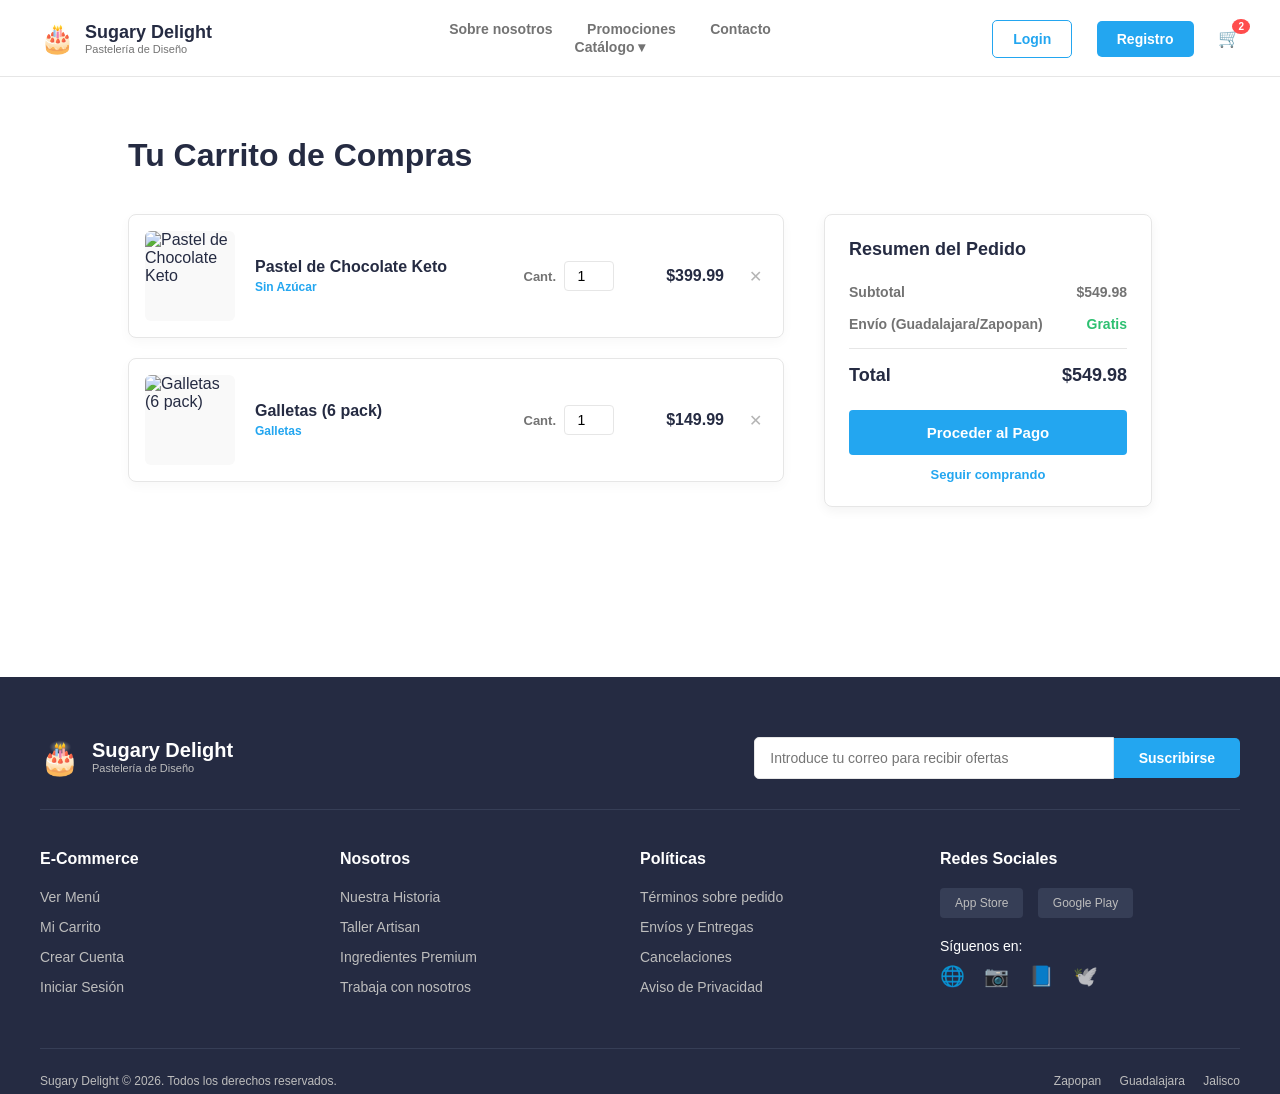
==== carrito.html @ 39f6a6b6 "Add files via upload" ====
<!DOCTYPE html>
<html lang="es">
<head>
    <meta charset="UTF-8">
    <meta name="viewport" content="width=device-width, initial-scale=1.0">
    <title>Mi Carrito - Sugary Delight</title>
    <link rel="stylesheet" href="carrito.css">
</head>
<body>

    <header class="navbar">
        <div class="logo">
            <a href="index.html" style="display: block; border: none;">
                <span class="logo-icon">🎂</span>
                <div class="logo-text">
                    <h1>Sugary Delight</h1>
                    <p>Pastelería de Diseño</p>
                </div>
            </a>
        </div>
        <nav class="nav-links">
            <a href="nosotros.html">Sobre nosotros</a>
            <a href="promociones.html">Promociones</a>
            <a href="contacto.html">Contacto</a>
            <div class="dropdown">
                <a href="catalogo.html" class="dropdown-trigger">Catálogo ▾</a>
            </div>
        </nav>
        <div class="nav-actions">
            <a href="login.html" class="btn-login">Login</a>
            <a href="registro.html" class="btn-register">Registro</a>
            <div class="cart-icon">
                🛒<span class="cart-badge">2</span>
            </div>
        </div>
    </header>

    <main class="cart-main-container">
        <h2>Tu Carrito de Compras</h2>
        
        <div class="cart-split-layout">
            <section class="cart-items-column">
                
                <div class="cart-item-row">
                    <div class="product-img-wrapper" style="width: 90px; height: 90px; margin-bottom: 0;">
                        <img src="img/placeholder.jpg" alt="Pastel de Chocolate Keto" class="responsiva-cover">
                    </div>
                    <div class="cart-item-info">
                        <h4>Pastel de Chocolate Keto</h4>
                        <p class="cart-item-tag">Sin Azúcar</p>
                    </div>
                    <div class="cart-item-qty">
                        <label>Cant.</label>
                        <input type="number" value="1" min="1">
                    </div>
                    <div class="cart-item-price">
                        <span>$399.99</span>
                    </div>
                    <button class="btn-remove-item">✕</button>
                </div>

                <div class="cart-item-row">
                    <div class="product-img-wrapper" style="width: 90px; height: 90px; margin-bottom: 0;">
                        <img src="img/placeholder.jpg" alt="Galletas (6 pack)" class="responsiva-cover">
                    </div>
                    <div class="cart-item-info">
                        <h4>Galletas (6 pack)</h4>
                        <p class="cart-item-tag">Galletas</p>
                    </div>
                    <div class="cart-item-qty">
                        <label>Cant.</label>
                        <input type="number" value="1" min="1">
                    </div>
                    <div class="cart-item-price">
                        <span>$149.99</span>
                    </div>
                    <button class="btn-remove-item">✕</button>
                </div>

            </section>

            <aside class="cart-summary-column">
                <div class="summary-card">
                    <h3>Resumen del Pedido</h3>
                    
                    <div class="summary-row">
                        <span>Subtotal</span>
                        <span>$549.98</span>
                    </div>
                    <div class="summary-row">
                        <span>Envío (Guadalajara/Zapopan)</span>
                        <span class="free-shipping">Gratis</span>
                    </div>
                    
                    <hr class="summary-divider">
                    
                    <div class="summary-row total-row">
                        <span>Total</span>
                        <span>$549.98</span>
                    </div>
                    
                    <button class="btn-checkout">Proceder al Pago</button>
                    <a href="catalogo.html" class="btn-continue-shopping">Seguir comprando</a>
                </div>
            </aside>
        </div>
    </main>

    <footer class="main-footer">
        <div class="footer-top">
            <div class="footer-logo">
                <span class="logo-icon">🎂</span>
                <div class="logo-text">
                    <h4>Sugary Delight</h4>
                    <p>Pastelería de Diseño</p>
                </div>
            </div>
            <div class="footer-newsletter">
                <input type="email" placeholder="Introduce tu correo para recibir ofertas">
                <button class="btn-subscribe">Suscribirse</button>
            </div>
        </div>

        <div class="footer-middle">
            <div class="footer-column">
                <h5>E-Commerce</h5>
                <ul>
                    <li><a href="catalogo.html">Ver Menú</a></li>
                    <li><a href="#">Mi Carrito</a></li>
                    <li><a href="registro.html">Crear Cuenta</a></li>
                    <li><a href="login.html">Iniciar Sesión</a></li>
                </ul>
            </div>
            <div class="footer-column">
                <h5>Nosotros</h5>
                <ul>
                    <li><a href="index.html#sobre-nosotros">Nuestra Historia</a></li>
                    <li><a href="#">Taller Artisan</a></li>
                    <li><a href="#">Ingredientes Premium</a></li>
                    <li><a href="#">Trabaja con nosotros</a></li>
                </ul>
            </div>
            <div class="footer-column">
                <h5>Políticas</h5>
                <ul>
                    <li><a href="#">Términos sobre pedido</a></li>
                    <li><a href="#">Envíos y Entregas</a></li>
                    <li><a href="#">Cancelaciones</a></li>
                    <li><a href="#">Aviso de Privacidad</a></li>
                </ul>
            </div>
            <div class="footer-column">
                <h5>Redes Sociales</h5>
                <div class="app-downloads">
                    <div class="app-badge-placeholder">App Store</div>
                    <div class="app-badge-placeholder">Google Play</div>
                </div>
                <p class="join-us-text">Síguenos en:</p>
                <div class="social-links">
                    <a href="#">🌐</a>
                    <a href="#">📷</a>
                    <a href="#">📘</a>
                    <a href="#">🕊️</a>
                </div>
            </div>
        </div>

        <div class="footer-bottom">
            <p>Sugary Delight © 2026. Todos los derechos reservados.</p>
            <div class="footer-bottom-links">
                <a href="#">Zapopan</a>
                <a href="#">Guadalajara</a>
                <a href="#">Jalisco</a>
            </div>
        </div>
    </footer>

</body>
</html>
---- carrito.css ----
* {
    margin: 0;
    padding: 0;
    box-sizing: border-box;
    font-family: 'Segoe UI', Tahoma, Geneva, Verdana, sans-serif;
}

body {
    background-color: #ffffff;
    color: #252b42;
}

a {
    text-decoration: none;
    color: inherit;
}

/* NAVEGACIÓN (NAVBAR) */
.navbar {
    display: table;
    width: 100%;
    padding: 20px 40px;
    background-color: #ffffff;
    border-bottom: 1px solid #e6e6e6;
}

.logo {
    display: table-cell;
    vertical-align: middle;
    width: 25%;
}

.logo-icon {
    font-size: 28px;
    float: left;
    margin-right: 10px;
}

.logo-text h1 {
    font-size: 18px;
    font-weight: bold;
    color: #252b42;
}

.logo-text p {
    font-size: 11px;
    color: #737373;
}

.nav-links {
    display: table-cell;
    vertical-align: middle;
    text-align: center;
    width: 45%;
}

.nav-links a {
    margin: 0 15px;
    font-size: 14px;
    font-weight: 600;
    color: #737373;
}

.nav-links a:hover {
    color: #23a6f0;
}

.nav-actions {
    display: table-cell;
    vertical-align: middle;
    text-align: right;
    width: 30%;
}

.btn-login {
    font-size: 14px;
    font-weight: bold;
    color: #23a6f0;
    margin-right: 20px;
    padding: 10px 20px;
    border: 1px solid #23a6f0;
    border-radius: 5px;
}

.btn-register {
    font-size: 14px;
    font-weight: bold;
    color: #ffffff;
    background-color: #23a6f0;
    padding: 10px 20px;
    border-radius: 5px;
    margin-right: 20px;
}

.cart-icon {
    display: inline-block;
    font-size: 18px;
    position: relative;
    cursor: pointer;
}

.cart-badge {
    position: absolute;
    top: -8px;
    right: -10px;
    background-color: #ff4d4d;
    color: #ffffff;
    font-size: 10px;
    font-weight: bold;
    padding: 2px 6px;
    border-radius: 50%;
}

/* CONTENEDOR PRINCIPAL DEL CARRITO */
.cart-main-container {
    padding: 60px 10%;
    min-height: calc(100vh - 300px);
}

.cart-main-container h2 {
    font-size: 32px;
    font-weight: 800;
    color: #252b42;
    margin-bottom: 40px;
}

/* LAYOUT EN 2 COLUMNAS (FLEXBOX) */
.cart-split-layout {
    display: flex;
    gap: 40px;
    align-items: flex-start;
}

.cart-items-column {
    flex: 2;
}

.cart-summary-column {
    flex: 1;
    position: sticky;
    top: 20px;
}

/* FILAS DE PRODUCTOS DEL CARRITO */
.cart-item-row {
    display: flex;
    align-items: center;
    background-color: #ffffff;
    border: 1px solid #e6e6e6;
    border-radius: 8px;
    padding: 16px;
    margin-bottom: 20px;
    box-shadow: 0 4px 12px rgba(0, 0, 0, 0.03);
}

.product-img-wrapper {
    background-color: #f9f9f9;
    border-radius: 6px;
    overflow: hidden;
    flex-shrink: 0;
}

.responsiva-cover {
    width: 100%;
    height: 100%;
    display: block;
    object-fit: cover;
    object-position: center;
}

.cart-item-info {
    margin-left: 20px;
    flex-grow: 1;
}

.cart-item-info h4 {
    font-size: 16px;
    font-weight: 700;
    color: #252b42;
    margin-bottom: 4px;
}

.cart-item-tag {
    font-size: 12px;
    font-weight: bold;
    color: #23a6f0;
}

.cart-item-qty {
    display: flex;
    align-items: center;
    gap: 8px;
    margin-right: 30px;
}

.cart-item-qty label {
    font-size: 13px;
    color: #737373;
    font-weight: 600;
}

.cart-item-qty input {
    width: 50px;
    padding: 6px;
    border: 1px solid #e6e6e6;
    border-radius: 4px;
    text-align: center;
    font-size: 14px;
    outline: none;
}

.cart-item-price {
    font-size: 16px;
    font-weight: 700;
    color: #252b42;
    margin-right: 20px;
    min-width: 80px;
    text-align: right;
}

.btn-remove-item {
    background: none;
    border: none;
    color: #b5b5b5;
    font-size: 16px;
    cursor: pointer;
    padding: 5px;
    transition: color 0.2s ease;
}

.btn-remove-item:hover {
    color: #ff4d4d;
}

/* TARJETA DE RESUMEN DE COMPRA */
.summary-card {
    background-color: #ffffff;
    border: 1px solid #e6e6e6;
    border-radius: 8px;
    padding: 24px;
    box-shadow: 0 4px 12px rgba(0, 0, 0, 0.05);
}

.summary-card h3 {
    font-size: 18px;
    font-weight: 700;
    color: #252b42;
    margin-bottom: 24px;
}

.summary-row {
    display: flex;
    justify-content: space-between;
    font-size: 14px;
    color: #737373;
    margin-bottom: 16px;
    font-weight: 600;
}

.free-shipping {
    color: #2dc071;
}

.summary-divider {
    border: none;
    border-top: 1px solid #e6e6e6;
    margin: 16px 0;
}

.total-row {
    font-size: 18px;
    color: #252b42;
    font-weight: 800;
    margin-bottom: 24px;
}

.btn-checkout {
    width: 100%;
    padding: 14px;
    background-color: #23a6f0;
    color: #ffffff;
    border: none;
    border-radius: 4px;
    font-size: 15px;
    font-weight: bold;
    cursor: pointer;
    text-align: center;
    margin-bottom: 12px;
    transition: background-color 0.2s ease;
}

.btn-checkout:hover {
    background-color: #1a8cd8;
}

.btn-continue-shopping {
    display: block;
    text-align: center;
    font-size: 13px;
    color: #23a6f0;
    font-weight: bold;
}

.btn-continue-shopping:hover {
    text-decoration: underline;
}

/* PIE DE PÁGINA (FOOTER) */
.main-footer {
    background-color: #252b42;
    color: #ffffff;
    padding: 60px 40px 20px 40px;
}

.footer-top {
    border-bottom: 1px solid #363e56;
    padding-bottom: 30px;
    margin-bottom: 40px;
    width: 100%;
    display: table;
}

.footer-top .footer-logo {
    display: table-cell;
    width: 50%;
    vertical-align: middle;
}

.footer-top .logo-icon {
    font-size: 32px;
    margin-right: 12px;
}

.footer-top .logo-text h4 {
    font-size: 20px;
    font-weight: bold;
}

.footer-top .logo-text p {
    color: #bdbdbd;
}

.footer-newsletter {
    display: table-cell;
    width: 50%;
    text-align: right;
    vertical-align: middle;
}

.footer-newsletter input {
    padding: 12px 15px;
    width: 60%;
    border: 1px solid #e6e6e6;
    border-radius: 5px 0 0 5px;
    outline: none;
    font-size: 14px;
}

.btn-subscribe {
    background-color: #23a6f0;
    color: #ffffff;
    border: none;
    padding: 12px 25px;
    font-weight: bold;
    border-radius: 0 5px 5px 0;
    cursor: pointer;
    font-size: 14px;
    margin-left: -5px;
}

.footer-middle {
    width: 100%;
    display: table;
    margin-bottom: 5px;
}

.footer-column {
    display: table-cell;
    width: 25%;
    vertical-align: top;
}

.footer-column h5 {
    font-size: 16px;
    font-weight: bold;
    margin-bottom: 20px;
}

.footer-column ul {
    list-style: none;
}

.footer-column ul li {
    margin-bottom: 12px;
}

.footer-column ul li a {
    font-size: 14px;
    color: #bdbdbd;
}

.footer-column ul li a:hover {
    color: #23a6f0;
}

.app-downloads {
    margin-bottom: 20px;
}

.app-badge-placeholder {
    background-color: #363e56;
    padding: 8px 15px;
    display: inline-block;
    border-radius: 4px;
    font-size: 12px;
    margin-right: 10px;
    color: #bdbdbd;
}

.join-us-text {
    font-size: 14px;
    margin-bottom: 10px;
    color: #ffffff;
}

.social-links a {
    font-size: 20px;
    margin-right: 15px;
    opacity: 0.8;
}

.social-links a:hover {
    opacity: 1;
}

.footer-bottom {
    border-top: 1px solid #363e56;
    padding-top: 25px;
    margin-top: 40px;
    font-size: 12px;
    color: #bdbdbd;
    width: 100%;
}

.footer-bottom p {
    float: left;
}

.footer-bottom-links {
    float: right;
}

.footer-bottom-links a {
    margin-left: 15px;
}

.footer-bottom-links a:hover {
    color: #23a6f0;
}
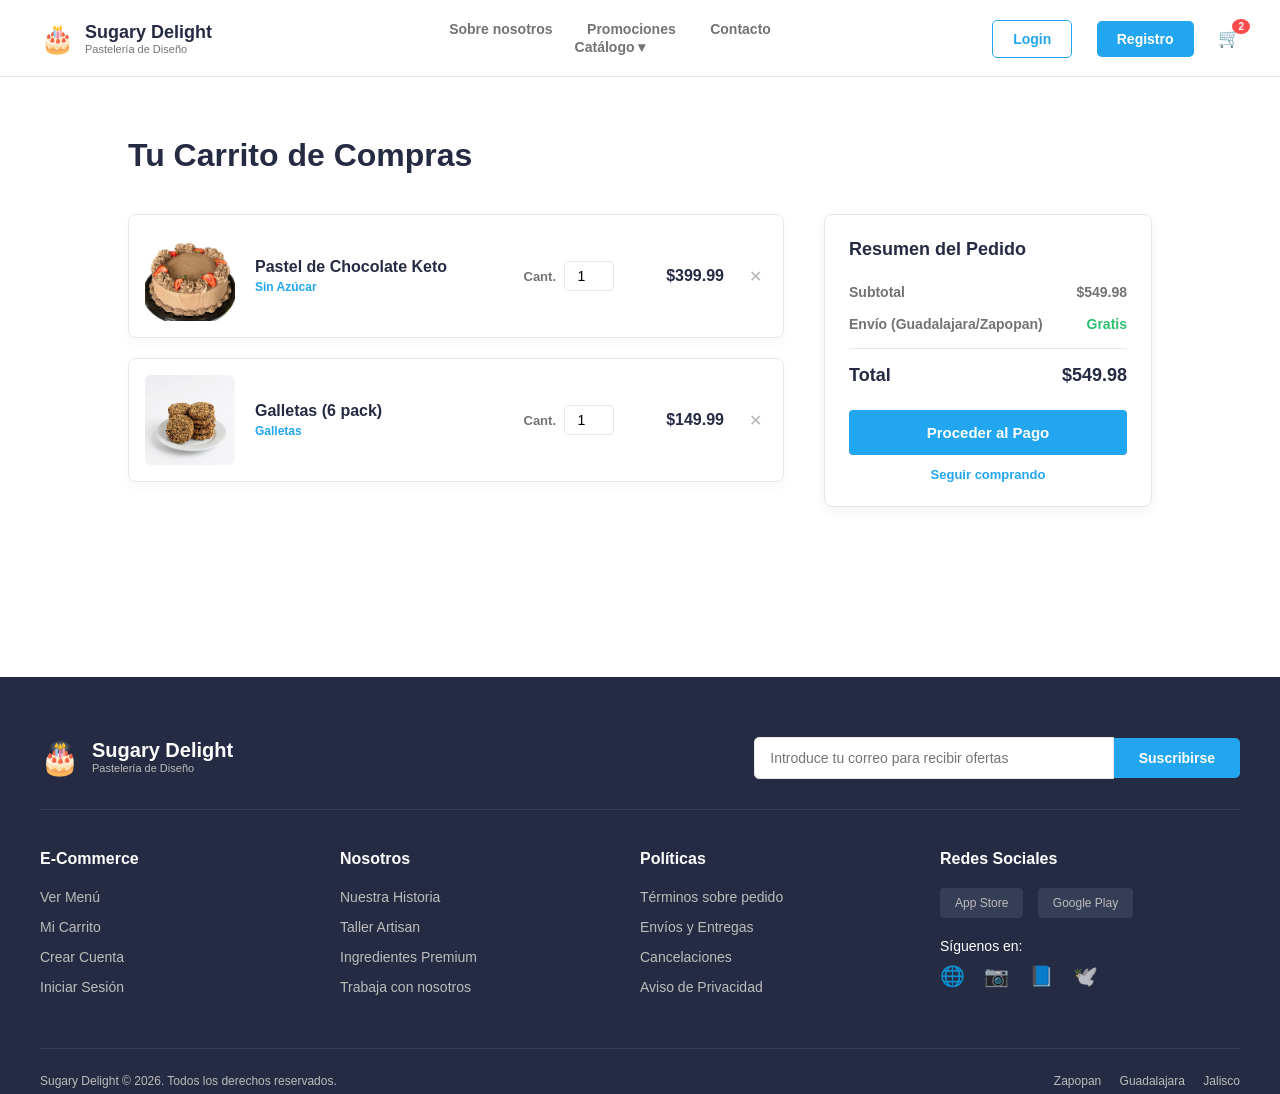
==== commit ff752c03: "Update carrito.html" ====
--- a/carrito.html
+++ b/carrito.html
@@ -43,7 +43,7 @@
                 
                 <div class="cart-item-row">
                     <div class="product-img-wrapper" style="width: 90px; height: 90px; margin-bottom: 0;">
-                        <img src="img/placeholder.jpg" alt="Pastel de Chocolate Keto" class="responsiva-cover">
+                        <img src="img/chocopastel.jpg" alt="Pastel de Chocolate Keto" class="responsiva-cover">
                     </div>
                     <div class="cart-item-info">
                         <h4>Pastel de Chocolate Keto</h4>
@@ -61,7 +61,7 @@
 
                 <div class="cart-item-row">
                     <div class="product-img-wrapper" style="width: 90px; height: 90px; margin-bottom: 0;">
-                        <img src="img/placeholder.jpg" alt="Galletas (6 pack)" class="responsiva-cover">
+                        <img src="img/galletas-avena.webp" alt="Galletas (6 pack)" class="responsiva-cover">
                     </div>
                     <div class="cart-item-info">
                         <h4>Galletas (6 pack)</h4>
@@ -176,4 +176,4 @@
     </footer>
 
 </body>
-</html>+</html>
